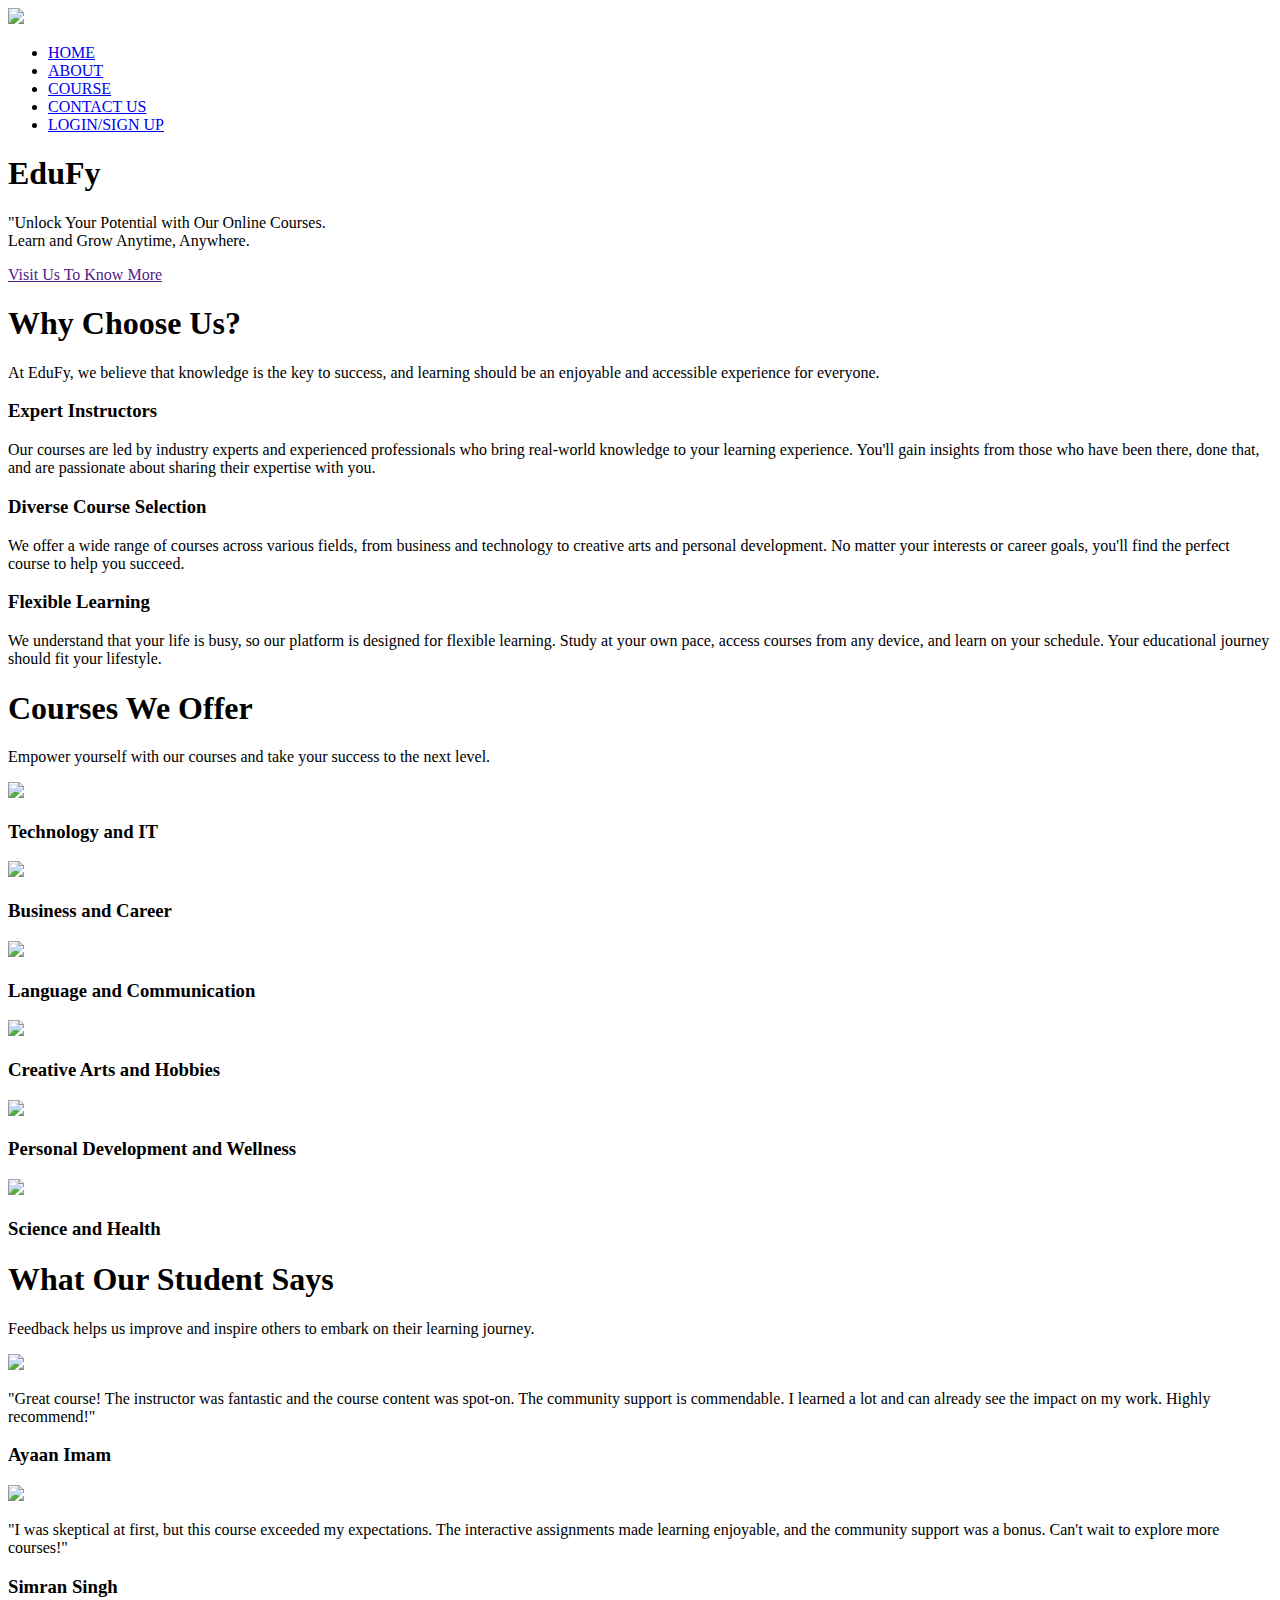
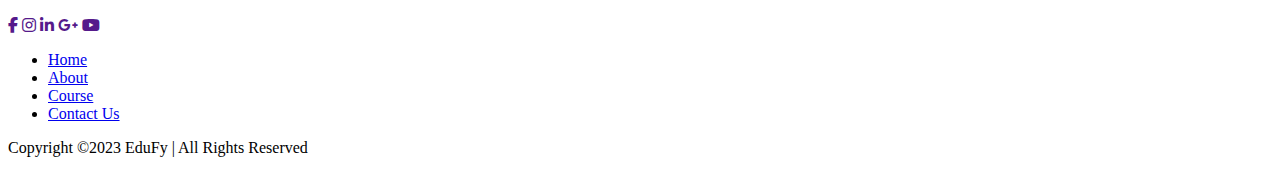
==== index.html @ e2e38579 "Create index.html" ====
<!DOCTYPE html>
<html>
    <head>
        <meta name="viewport" content="with=device-width, initial-scale=1.0">
        <title>EduFy | Home</title>
        <link rel="stylesheet" href="style.css">
        <link rel="preconnect" href="https://fonts.googleapis.com">
        <link rel="preconnect" href="https://fonts.gstatic.com" crossorigin>
        <link href="https://fonts.googleapis.com/css2?family=Poppins:wght@100;200;300;400;500;600;700&display=swap"rel="stylesheet">
        <link rel="stylesheet" href="https://cdnjs.cloudflare.com/ajax/libs/font-awesome/6.4.2/css/all.min.css"/>

    </head>
    <body>
        <section class="header">
            <nav>
                <a href="index.html"><img src="img/logo1y.png"></a><!--logo-->
                <div class="nav-links">
                    <ul>
                        <li><a href="index.html">HOME</a></li>
                        <li><a href="about.html">ABOUT</a></li>
                        <li><a href="course.html">COURSE</a></li>
                        <li><a href="contact.html">CONTACT US</a></li>
                        <li><a href="login.html">LOGIN/SIGN UP</a></li>
                    </ul>
                </div>
            </nav>
            <div class="text-box">
                <h1>EduFy</h1>
                <p>"Unlock Your Potential with Our Online Courses.<br>
                     Learn and Grow Anytime, Anywhere.
                </p>
                <a href="" class="btn">Visit Us To Know More</a>
            </div>
        </section>
        <section class="why-us">
            <h1>Why Choose Us?</h1>
            <p>At EduFy, we believe that knowledge is the key to success, and learning should 
                be an enjoyable and accessible experience for everyone.</p>
            <div class="row">
                <div class="why-us-col">
                    <h3>Expert Instructors</h3>
                    <p>Our courses are led by industry experts and experienced professionals who 
                        bring real-world knowledge to your learning experience. You'll gain insights 
                        from those who have been there, done that, and are passionate about sharing 
                        their expertise with you.</p>
                </div>
                <div class="why-us-col">
                    <h3>Diverse Course Selection</h3>
                    <p>We offer a wide range of courses across various fields, from business and technology 
                        to creative arts and personal development. No matter your interests or career goals, 
                        you'll find the perfect course to help you succeed.</p>
                </div>
                <div class="why-us-col">
                    <h3>Flexible Learning</h3>
                    <p>We understand that your life is busy, so our platform is designed for flexible learning. 
                        Study at your own pace, access courses from any device, and learn on your schedule. 
                        Your educational journey should fit your lifestyle.</p>
                </div>
            </div>
        </section>
        <section class="course">
            <h1>Courses We Offer</h1>
            <p>Empower yourself with our courses and take your
                success to the next level.</p>

            <div class="row">
                <div class="course-col">
                    <img src="img/s.webp">
                    <div class="layer">
                        <h3>Technology and IT</h3>
                    </div>
                </div>
                <div class="course-col">
                    <img src="img/busi.webp">
                    <div class="layer">
                        <h3>Business and Career</h3>
                    </div>
                </div>
                <div class="course-col">
                    <img src="img/comm.jpg">
                    <div class="layer">
                        <h3>Language and Communication</h3>
                    </div>
                </div>
                
            </div>
            <div class="row">
                <div class="course-col-2">
                    <img src="img/art.webp">
                    <div class="layer">
                        <h3>Creative Arts and Hobbies</h3>
                    </div>
                </div>
                <div class="course-col-2">
                    <img src="img/per_dev.jpg">
                    <div class="layer">
                        <h3>Personal Development and Wellness</h3>
                    </div>
                </div>
                <div class="course-col-2">
                    <img src="img/sci.webp">
                    <div class="layer">
                        <h3>Science and Health</h3>
                    </div>
                </div>
            </div>
        </section>
        <section class="review">
            <h1>What Our Student Says</h1>
            <p>Feedback helps us improve and inspire others to embark on their
                learning journey.</p>
            <div class="row">
                <div class="review-col">
                    <img src="images/user2.jpg">
                    <div>
                        <p>"Great course! The instructor was fantastic and the 
                        course content was spot-on. The community support is commendable.
                         I learned a lot and can already see the impact on my work. Highly recommend!"</p>
                         <h3>Ayaan Imam</h3>
                    </div>
                </div>
                <div class="review-col">
                    <img src="images/user1.jpg">
                    <div>
                        <p>"I was skeptical at first, but this course exceeded my 
                            expectations. The interactive assignments made learning enjoyable,
                             and the community support was a bonus. Can't wait to explore more courses!"</p>
                         <h3>Simran Singh</h3>                        
                </div>
            </div> 

        </section>
        <footer>
            <div class="fo-container">
                <div class="fo-social">
                    <a href=""><i class="fa-brands fa-facebook-f"></i></a>
                    <a href=""><i class="fa-brands fa-instagram"></i></a>
                    <a href=""><i class="fa-brands fa-linkedin-in"></i></a>
                    <a href=""><i class="fa-brands fa-google-plus-g"></i></a>
                    <a href=""><i class="fa-brands fa-youtube"></i></a>
                </div>
                <div class="fo-nav">
                    <ul>
                        <li><a href="index.html">Home</a></li>
                        <li><a href="about.html">About</a></li>
                        <li><a href="course.html">Course</a></li>
                        <li><a href="contact.html">Contact Us</a></li>   
                    </ul>
                </div>
                <div class="fo-bottom">
                <p>Copyright &copy;2023 EduFy | <span class="rights">All Rights Reserved</span></p>
            </div>
            </div>
            
        </footer>
        
    </body>
</html>
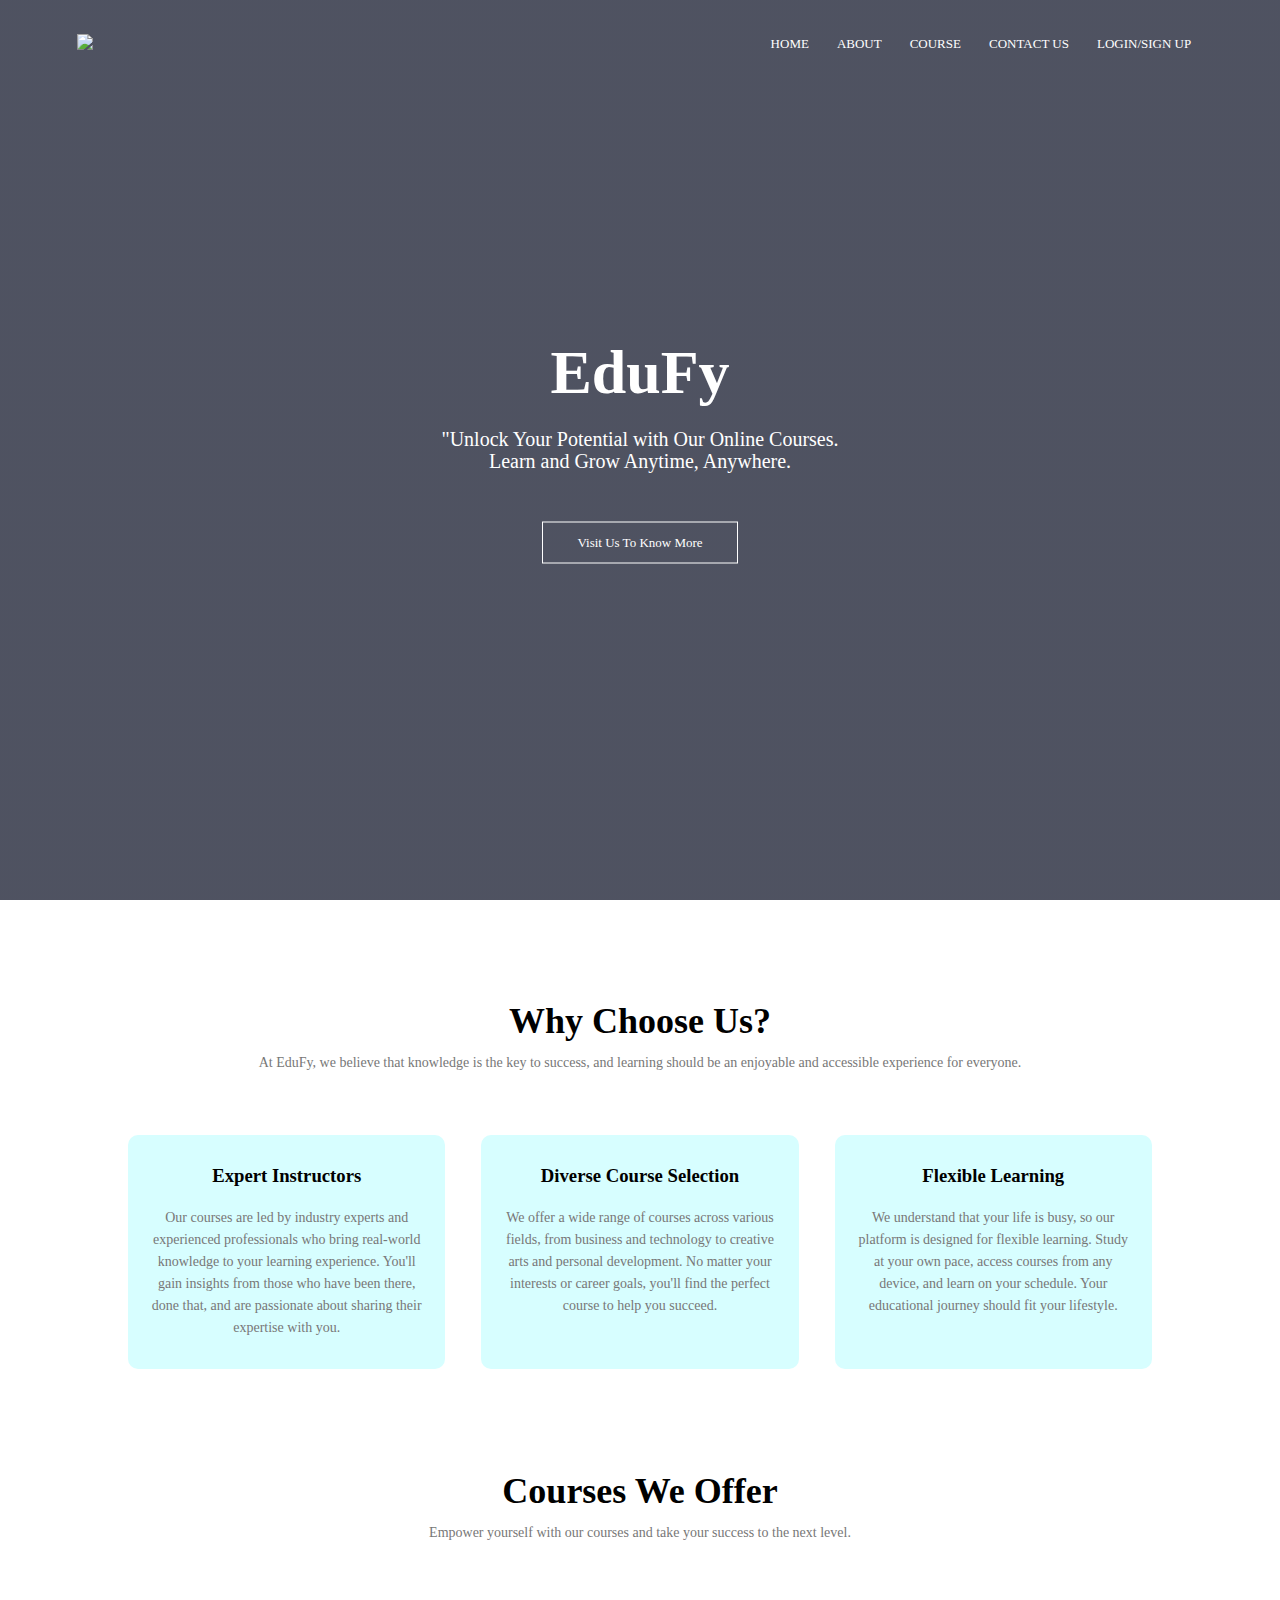
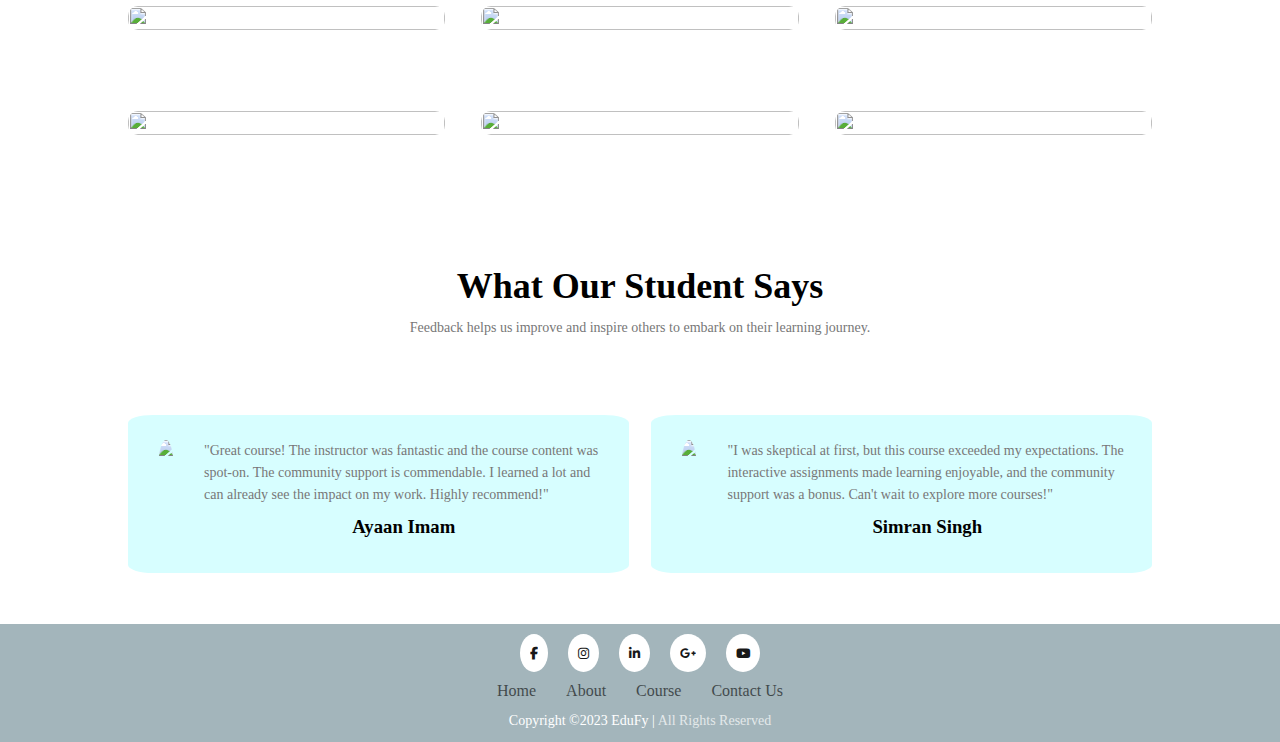
==== commit 3a42a09d: "Update index.html" ====
--- a/index.html
+++ b/index.html
@@ -13,7 +13,7 @@
     <body>
         <section class="header">
             <nav>
-                <a href="index.html"><img src="img/logo1y.png"></a><!--logo-->
+                <a href="index.html"><img src="logo1y.png"></a><!--logo-->
                 <div class="nav-links">
                     <ul>
                         <li><a href="index.html">HOME</a></li>
@@ -65,19 +65,19 @@
 
             <div class="row">
                 <div class="course-col">
-                    <img src="img/s.webp">
+                    <img src="s.webp">
                     <div class="layer">
                         <h3>Technology and IT</h3>
                     </div>
                 </div>
                 <div class="course-col">
-                    <img src="img/busi.webp">
+                    <img src="busi.webp">
                     <div class="layer">
                         <h3>Business and Career</h3>
                     </div>
                 </div>
                 <div class="course-col">
-                    <img src="img/comm.jpg">
+                    <img src="comm.jpg">
                     <div class="layer">
                         <h3>Language and Communication</h3>
                     </div>
@@ -86,19 +86,19 @@
             </div>
             <div class="row">
                 <div class="course-col-2">
-                    <img src="img/art.webp">
+                    <img src="art.webp">
                     <div class="layer">
                         <h3>Creative Arts and Hobbies</h3>
                     </div>
                 </div>
                 <div class="course-col-2">
-                    <img src="img/per_dev.jpg">
+                    <img src="per_dev.jpg">
                     <div class="layer">
                         <h3>Personal Development and Wellness</h3>
                     </div>
                 </div>
                 <div class="course-col-2">
-                    <img src="img/sci.webp">
+                    <img src="sci.webp">
                     <div class="layer">
                         <h3>Science and Health</h3>
                     </div>
@@ -111,7 +111,7 @@
                 learning journey.</p>
             <div class="row">
                 <div class="review-col">
-                    <img src="images/user2.jpg">
+                    <img src="user2.jpg">
                     <div>
                         <p>"Great course! The instructor was fantastic and the 
                         course content was spot-on. The community support is commendable.
@@ -120,7 +120,7 @@
                     </div>
                 </div>
                 <div class="review-col">
-                    <img src="images/user1.jpg">
+                    <img src="user1.jpg">
                     <div>
                         <p>"I was skeptical at first, but this course exceeded my 
                             expectations. The interactive assignments made learning enjoyable,
--- a/style.css
+++ b/style.css
@@ -0,0 +1,426 @@
+*{
+    margin: 0;
+    padding: 0;
+}
+.header{
+    min-height: 100vh;
+    width: 100%;
+    background-image: linear-gradient(rgba(4,9,30,0.7),rgba(4,9,30,0.7)),url(banner.png);/*background*/
+    background-position: center;
+    background-size: cover;
+    position: relative;
+}
+nav{
+    display: flex;
+    padding: 2% 6%;
+    justify-content: space-between;
+    align-items: center;
+}
+nav img{
+    width: 150px;
+    font-family: 'Poppins', sans-serif;
+}
+.nav-links{
+    flex:1; /*occupy all space in row*/
+    text-align: right;
+}
+.nav-links ul li{
+    list-style: none;
+    display: inline-block;
+    padding: 8px 12px;
+    position: relative;
+}
+.nav-links ul li a{
+    color: #fff;
+    text-decoration: none;
+    font-size: 13px;
+}
+.nav-links ul li::after{
+    content: '';
+    width: 0;/*to make line hidden*/
+    height: 2px;
+    background: #0492C2;
+    display: block;
+    margin: auto;
+    transition: 0.5s;
+}
+.nav-links ul li:hover::after{
+    width: 100%;
+}
+.text-box{
+    width: 90%;
+    color: #fff;
+    position: absolute;
+    top:50%;
+    left: 50%;
+    transform: translate(-50%,-50%);
+    text-align: center;
+}
+.text-box h1{
+    font-size: 62px;
+}
+.text-box p{
+    margin: 10px 0px 40px;
+    font-size: 20px;
+    color: #fff;
+}
+.btn{
+    display: inline-block;
+    text-decoration: none;
+    color: #fff;
+    border: 1px solid white;
+    padding: 12px 34px;
+    font-size: 13px;
+    background: transparent;
+    position: relative;
+    cursor: pointer;
+}
+.btn:hover{
+    border: 1px solid #48AAAD;
+    background: #48AAAD;
+    transition: 1s;
+}
+.why-us{
+    width:80%;
+    margin: auto;
+    text-align: center;
+    padding-top: 100px;
+}
+h1{
+    font-size: 36px;
+    font-weight: 600;
+}
+p{
+    color:#777;
+    font-size: 14px;
+    font-weight: 300;
+    line-height: 22px;
+    padding: 10px;
+}
+.row{
+    margin-top: 5%;
+    display: flex;
+    justify-content: space-between;
+}
+.why-us-col{
+    flex-basis: 31%;
+    background: #d7feff;
+    border-radius: 10px;
+    margin-bottom: 5%;
+    padding: 20px 12px; 
+    box-sizing: border-box;
+    transition: 0.5s;
+}
+h3{
+    text-align: center;
+    font-weight: 600;
+    margin: 10px 0;
+}
+.why-us-col:hover{
+    box-shadow: 0 0 20px 0 rgba(0,0,0,0.2);
+}
+.course{
+    width: 80%;
+    margin: auto;
+    text-align: center;
+    padding-top: 50px;
+}
+.course-col{
+    flex-basis: 31%;
+    border-radius: 10px;
+    margin-bottom: 30px;
+    position: relative;
+    overflow: hidden;
+}
+.course-col-2{
+    flex-basis: 31%;
+    border-radius: 10px;
+    margin-bottom: 30px;
+    position: relative;
+    overflow: hidden;
+}
+.course-col img{
+    width: 100%;
+    height: 100%;
+}
+.course-col-2 img{
+    width: 100%;
+    height: 100%;
+}
+.layer{
+    background: transparent;
+    opacity: 0.7;
+    width: 100%;
+    height: 100%;
+    position: absolute;
+    top: 0;
+    left: 0;
+    transition: 0.5s;
+}
+.layer:hover{
+    background: #d7feff;
+    opacity: 0.7;
+
+}
+.layer h3{
+    width: 100%;
+    font-weight: 500;
+    color: #07536c;
+    font-size: 22px;
+    bottom: 0;
+    left: 50%;
+    transform: translate(-50%);
+    position: absolute;
+    opacity: 0;
+    transition: 0.5s;
+}
+.layer:hover h3{
+    bottom: 50%;
+    opacity: 1;
+}
+.review{
+    width: 80%;
+    margin: auto;
+    padding-top: 100px;
+    text-align: center;
+}
+.review-col{
+    flex-basis: 44%;
+    border-radius: 5%;
+    margin-bottom: 5%;
+    text-align: left;
+    background: #d7feff ;
+    padding: 25px;
+    cursor: pointer;
+    display: flex;
+}
+.review-col img{
+    height: 60px;
+    margin-left: 5px;
+    margin-right: 30px;
+    border-radius: 50%;
+}
+.review-col p{
+    padding: 0;
+}
+.review-col{
+    margin-top: 15px;
+    text-align: left;
+}
+
+/*about page*/
+.ab-header{
+    height: 70vh;
+    width: 100%;
+    background-image:linear-gradient(rgba(4,9,30,0.7),rgba(4,9,30,0.7)),url(background.jpg) ;
+    background-position: center;
+    background-size: cover;
+    text-align: center;
+    color: #fff;
+}
+.ab-header h1{
+    margin-bottom: 100px;
+}
+.about-us{
+    width: 80%;
+    margin: auto;
+    padding-top: 80px;
+    padding-top: 50px;
+}
+.about-col{
+    flex-basis: 48%;
+    padding: 25px 20px;
+    margin: auto;
+}
+.about-col img{
+    width: 100%;
+    height: 300px;
+    border-radius: 5%;
+    transition: 0.5s;
+}
+.about-col:hover img{
+    box-shadow: 0 0 20px 0 rgba(0,0,0,0.2);
+}
+.about-col h1{
+    text-align: center;
+}
+#ab{
+    text-align: right;
+}
+#mi{
+    text-align: left;
+}
+
+/*courses pg*/
+.co-header{
+    height: 80vh;
+    width: 100%;
+    background-image:linear-gradient(rgba(4,9,30,0.7),rgba(4,9,30,0.7)),url(libr.webp) ;
+    background-position: center;
+    background-size: cover;
+    text-align: center;
+    color: #fff;
+}
+.co-header h1{
+    margin-bottom: 100px;
+}
+.co-col{
+    flex-basis: 48%;
+    background: #d7feff;
+    border-radius: 10px;
+    margin-bottom: 5%;
+    padding: 20px 12px; 
+    box-sizing: border-box;
+    transition: 0.5s;
+}
+.co-col:hover{
+    box-shadow: 0 0 20px 0 rgba(0,0,0,0.2);
+}
+.courses{
+    width: 80%;
+    margin: auto;
+    padding-top: 80px;
+    padding-top: 50px;
+}
+.co-col a{
+    color: #777;
+    text-decoration: none;
+    font-size: 16px;
+    text-align: left;
+}
+.co-col p{
+    font-size: 14px;
+}
+.co-col a::after{
+    content: '';
+    width: 0;/*to make line hidden*/
+    height: 2px;
+    background: #07536c;
+    display: block;
+    margin: auto;
+}
+
+
+/*contact us*/
+.con-header{
+    height: 70vh;
+    width: 100%;
+    background-image:linear-gradient(rgba(4,9,30,0.7),rgba(4,9,30,0.7)),url(cont1.webp) ;
+    background-position: center;
+    background-size: cover;
+    text-align: center;
+    color: #fff;
+}
+.con-header h1{
+    margin-bottom: 100px;
+}
+.contact-us{
+    width: 80%;
+    margin: auto;
+}
+.contact-col{
+    flex-basis: 48%;
+    margin-bottom: 30px;
+}
+.contact-col div{
+    display: flex;
+    align-items: center;
+    margin-bottom: 40px;
+}
+.contact-col div .fa{
+    font-size: 28px;
+    color: #07536c;
+    margin: 10px;
+    margin-right: 30px;
+}
+.contact-col p{
+    padding:0;
+}
+.contact-col div h5{
+    font-size: 20px;
+    margin-bottom: 5px;
+    color: #555;
+    font-weight: 400;
+}
+.contact-col input, .contact-col textarea{
+    width: 100%;
+    padding: 15px;
+    margin-bottom: 17px;
+    outline: none;
+    border: 1px solid #ccc;
+}
+.btn-msg{
+    display: inline-block;
+    text-decoration: none;
+    color: #000000;
+    border: 1px solid #07536c;
+    padding: 12px 34px;
+    font-size: 13px;
+    background: transparent;
+    position: relative;
+    cursor: pointer;
+}
+.btn-msg:hover{
+    border: 1px solid #07536c;
+    background: #07536c;
+    transition: 1s;
+}
+/*footer*/
+
+footer{
+    background-color: #a3b5bb;
+}
+.fo-container{
+    width: 100%;
+    padding: auto;
+}
+.fo-social{
+    display: flex;
+    justify-content: center;
+}
+.fo-social a{
+    text-decoration: none;
+    padding: 10px;
+    background-color: white;
+    margin: 10px;
+    border-radius: 50%;
+}
+.fo-social a i{
+    font-size: 0.8em;
+    color: black;
+    opacity: 0.9;
+}
+.fo-social a:hover{
+    background-color:#a3b5bb;
+    transition: 0.3s;
+}
+.fo-nav{
+    margin: 0;
+}
+.fo-nav ul{
+    display: flex;
+    justify-content: center;
+    list-style: none;
+    padding: 0;
+}
+.fo-nav ul li a{
+    color: black;
+    margin: 15px;
+    text-decoration: none;
+    font-size: 1rem;
+    opacity: 0.6;
+    transition: 0.5s;
+}
+.fo-nav ul li a:hover{
+    opacity: 1;
+}
+.fo-bottom{
+    padding: 0;
+    text-align: center;
+}
+.fo-bottom p{
+    color: white;
+}
+.rights{
+    opacity: 0.7;
+}
